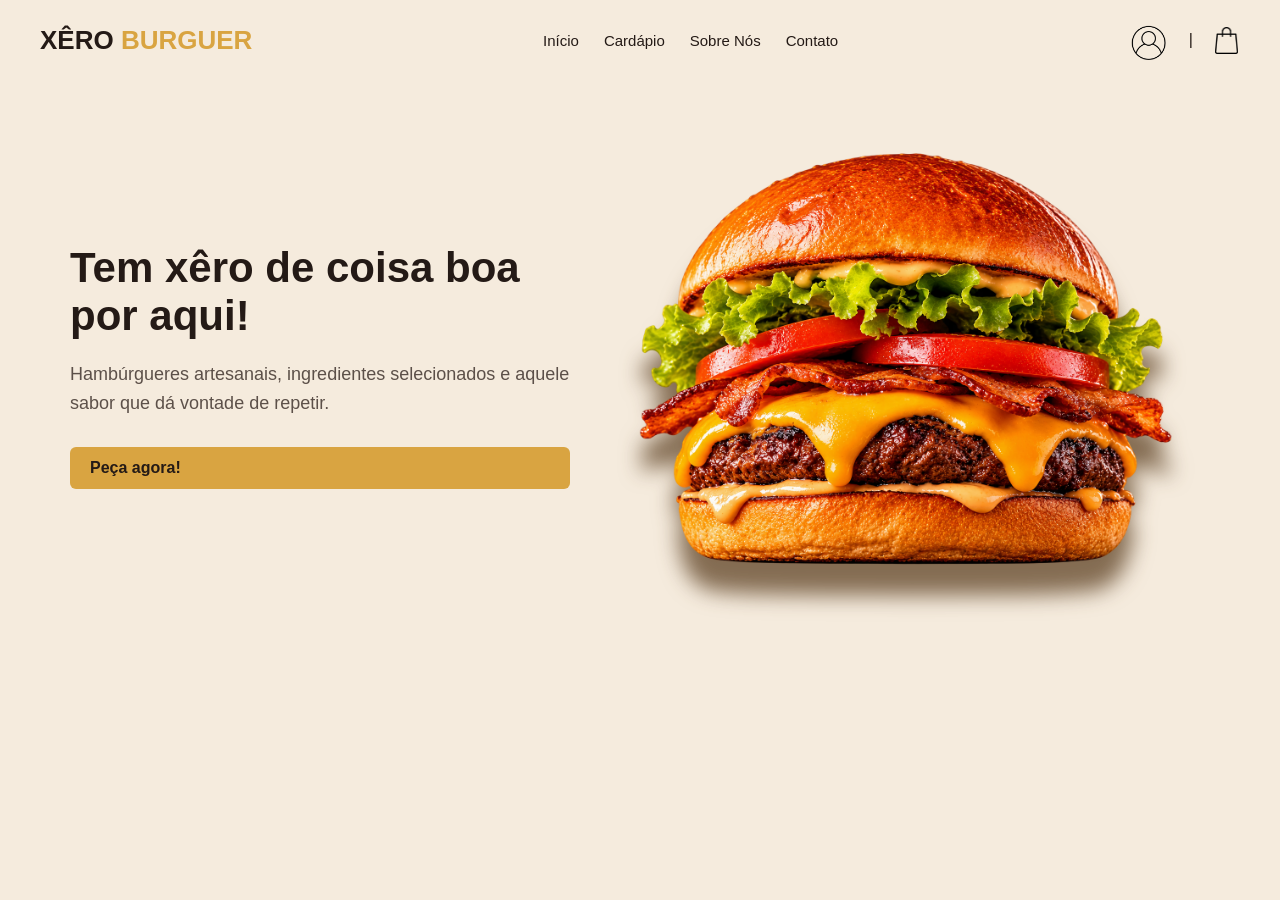
==== indexhtml.html @ c2d9f395 "Adiciona página inicial" ====
<!DOCTYPE html>
<html lang="pt-br">
<head>
    <meta charset="UTF-8">
    <meta name="viewport" content="width=device-width, initial-scale=1.0">
    <title>Página Inicial | Xêro Burguer</title>
    <link rel="stylesheet" href="style.css">

</head>
<body>
    <header class="cabecalho"> 
        <div class="logo">
            <a href="indexhtml.html">
                <h1> XÊRO <span> BURGUER</span></h1> <!--o span serve para quando for mexer no css, permite dar um estilo diferente para o BURGER-->
            </a>
        </div>

        <nav class="navegador">
            <a href="indexhtml.html">Início</a>
            <a href="">Cardápio</a>
            <a href="">Sobre Nós</a>
            <a href="">Contato</a>
        </nav>

        <div class="conta-e-sacola">
            <a href="" id="usuario">
                <img src="img/usuario.png" alt="conta do usuario">
            </a>

            <p>|</p>
            
            <a href="" id="sacola">
                <img src="img/sacola.png" alt="sacola de pedidos ">
            </a>
            
        
        </div>

    
    </header>

    <main>
        <section class="apresentacao">
            
            <div class="texto-apresentacao">
                <h1>Tem xêro de coisa boa por aqui!</h1>
                <p>Hambúrgueres artesanais, ingredientes selecionados
                e aquele sabor que dá vontade de repetir.</p>
            

                <div class="botao-cardapio">
                    <a href="">Peça agora!</a>
                </div>
            </div>

            <div class="img-apresentacao">
                <img src="img/hamburguer-apresentacao.png" alt="imagem ilustrativa de um dos hamburgueres da empresa">
            </div>


        </section>
    </main>
</body>
</html>
---- style.css ----
/* Iniciando com o "css reset" para ter uma base de manipulação previsível, "zerando" configurações padrões de navegadores*/

*{
    margin: 0;
    padding: 0;
    box-sizing: border-box;
}

body{
    background-color: #F5EBDD;
    font-family: arial, sans-serif;
}

.cabecalho{
    background-color: #F5EBDD;
    padding: 20px  40px; /* superior-inferior laterais*/
    display: flex;
    align-items: center;
    justify-content: space-between;
}

.logo a{
    text-decoration: none;
    color: #241A16;
}

.logo h1{
    font-size: 26px;
    font-weight: bold;
}

.logo span{
    color: #D9A441;
}

.navegador{
    display: flex;
    gap: 25px;
}

.navegador a{
    text-decoration: none;
    color: #241A16;
    font-size: 15px;
    transition-duration: 0.6s;
}

.navegador a:hover{
    color: #D9A441;
}

.conta-e-sacola{
    display: flex;
    gap:20px;
    align-items:center;
}

.conta-e-sacola p{
    color:#241A16;
}

.conta-e-sacola a{
    text-decoration: none;
    color: #241A16;
    font-size: 14px;
    transition-duration: 0.6s;
}

.conta-e-sacola a:hover{
    color: #D9A441;
}

#usuario img{
    width: 40px;
    height: 40px;
    display: block;
    object-fit: contain;
    transition-duration: 03.s;
}

#usuario:hover img{
    transform: scale(1.30);
}

#sacola img{
    width: 27px;
    height: 27px;
    display: block;
    object-fit: contain; /*quero que caiba na dimensão q selecionei sem estragar o ícone*/
    transition-duration: 0.3s;
}

#sacola:hover img{
    transform: scale(1.30);
}


.botao-cardapio a{
    display: flex;
    background-color: #D9A441;
    color: #241A16;
    padding: 12px 20px;
    border-radius: 6px;
    text-decoration: none;
    font-weight: bold;
    transition-duration: 0.7s;
}

.botao-cardapio a:hover{
    background-color: #F0BD59;
}


.apresentacao{
    display: flex;
    align-items: center;
    justify-content: space-between;
    padding: 80px 70px 60px 70px; /*sentido horário começando pela parte superior da caixa*/
    gap: 20px;
    background-color: #F5EBDD;
}

.texto-apresentacao{
    max-width: 500px;
    flex: 1;
}

.texto-apresentacao h1{
    font-size: 42px;
    color: #241A16;
    margin-bottom: 20px;
}

.texto-apresentacao p{
    font-size: 18px;
    color: #5C5049;
    margin-bottom: 30px;
    line-height: 1.6;
}

.img-apresentacao{
    flex: 1; /*permite ocupar o restante do espaço da caixa*/
    min-width: 0; /*não terá como encolher menos que isso*/

    justify-content: center;
    align-items: center;
    display: flex;

}

.img-apresentacao img{
    width: 100%;
    max-width: 620px;
    height: auto;
    display: block;

    filter: drop-shadow( 0px 30px 10px rgba(83, 52, 22, 0.7)); /*deslocamento horizontal da sombra; desloc vertical; itensidade de desfoque; rgb(---,%opacidade)*/
    transform: scale(1.05) ; /*aumentou em 5% sem alterar dimensões da img*/
}
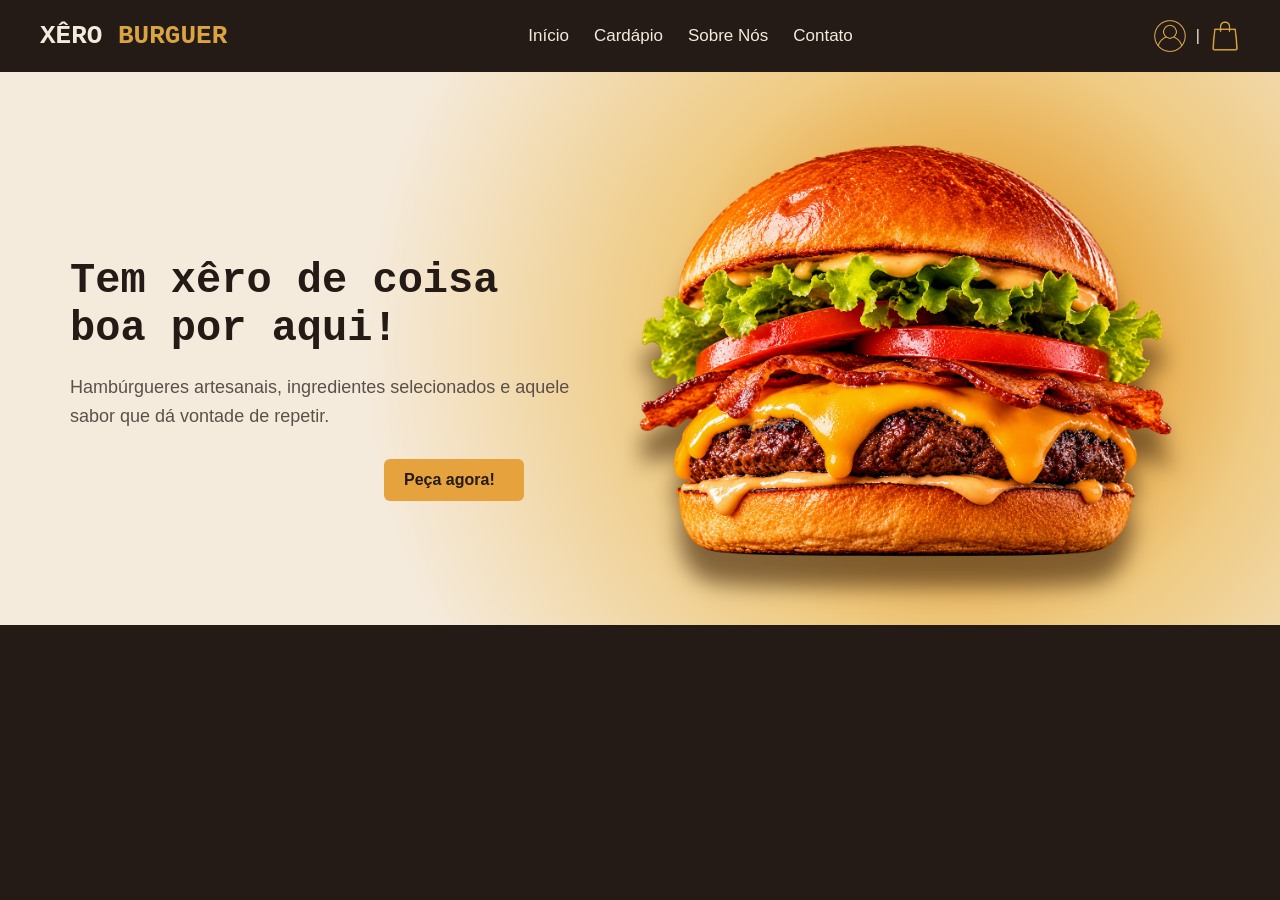
==== commit 973f7b23: "Versão Atualizada da Página Inicial" ====
--- a/indexhtml.html
+++ b/indexhtml.html
@@ -24,13 +24,13 @@
 
         <div class="conta-e-sacola">
             <a href="" id="usuario">
-                <img src="img/usuario.png" alt="conta do usuario">
+                <img src="img/usuarioDourado.png" alt="conta do usuario">
             </a>
 
             <p>|</p>
             
             <a href="" id="sacola">
-                <img src="img/sacola.png" alt="sacola de pedidos ">
+                <img src="img/sacolaDourada.png" alt="sacola de pedidos ">
             </a>
             
         
@@ -46,12 +46,12 @@
                 <h1>Tem xêro de coisa boa por aqui!</h1>
                 <p>Hambúrgueres artesanais, ingredientes selecionados
                 e aquele sabor que dá vontade de repetir.</p>
+            </div>
+
+            <div class="botao-cardapio">
+                <a href="">Peça agora!</a>
+            </div>
             
-
-                <div class="botao-cardapio">
-                    <a href="">Peça agora!</a>
-                </div>
-            </div>
 
             <div class="img-apresentacao">
                 <img src="img/hamburguer-apresentacao.png" alt="imagem ilustrativa de um dos hamburgueres da empresa">
@@ -60,5 +60,6 @@
 
         </section>
     </main>
+
 </body>
 </html>
--- a/style.css
+++ b/style.css
@@ -1,3 +1,11 @@
+@keyframes typing {
+    from{ width: 0;}
+    to{ width: 100%;} 
+}
+
+
+
+
 /* Iniciando com o "css reset" para ter uma base de manipulação previsível, "zerando" configurações padrões de navegadores*/
 
 *{
@@ -7,12 +15,13 @@
 }
 
 body{
-    background-color: #F5EBDD;
-    font-family: arial, sans-serif;
+    font-family: "Trebuchet MS", sans-serif;
+    background-color: #241A16;
 }
 
+/*-- Tudo referente à parte do navegador/cabeçalho--*/
 .cabecalho{
-    background-color: #F5EBDD;
+    background-color: #241A16;
     padding: 20px  40px; /* superior-inferior laterais*/
     display: flex;
     align-items: center;
@@ -21,12 +30,13 @@
 
 .logo a{
     text-decoration: none;
-    color: #241A16;
+    color: #F5EBDD;
 }
 
 .logo h1{
     font-size: 26px;
     font-weight: bold;
+    font-family: 'Courier New', Courier, monospace;
 }
 
 .logo span{
@@ -40,8 +50,8 @@
 
 .navegador a{
     text-decoration: none;
-    color: #241A16;
-    font-size: 15px;
+    color: #F5EBDD;
+    font-size: 17px;
     transition-duration: 0.6s;
 }
 
@@ -51,19 +61,12 @@
 
 .conta-e-sacola{
     display: flex;
-    gap:20px;
+    gap:10px;
     align-items:center;
 }
 
 .conta-e-sacola p{
-    color:#241A16;
-}
-
-.conta-e-sacola a{
-    text-decoration: none;
-    color: #241A16;
-    font-size: 14px;
-    transition-duration: 0.6s;
+    color:#F5EBDD;
 }
 
 .conta-e-sacola a:hover{
@@ -71,11 +74,11 @@
 }
 
 #usuario img{
-    width: 40px;
-    height: 40px;
+    width: 32px;
+    height: 32px;
     display: block;
     object-fit: contain;
-    transition-duration: 03.s;
+    transition-duration: 0.3s;
 }
 
 #usuario:hover img{
@@ -83,8 +86,8 @@
 }
 
 #sacola img{
-    width: 27px;
-    height: 27px;
+    width: 30px;
+    height: 30px;
     display: block;
     object-fit: contain; /*quero que caiba na dimensão q selecionei sem estragar o ícone*/
     transition-duration: 0.3s;
@@ -94,41 +97,62 @@
     transform: scale(1.30);
 }
 
+/*---Minha main dentro do body---*/
+.botao-cardapio{  
+    width: 140px;
+    position: absolute;
+    top: 70%;
+    left: 30%;
+    
+}
+
 
 .botao-cardapio a{
     display: flex;
-    background-color: #D9A441;
+    background-color:#E6A23C;
     color: #241A16;
     padding: 12px 20px;
     border-radius: 6px;
+
     text-decoration: none;
     font-weight: bold;
     transition-duration: 0.7s;
 }
 
 .botao-cardapio a:hover{
-    background-color: #F0BD59;
+    background-color: #B85C38;
+    color:#F5EBDD;
+    transform: scale(1.50);
 }
 
 
 .apresentacao{
+    position: relative; /*ele será minha referência para alterar o local do botão*/
     display: flex;
     align-items: center;
     justify-content: space-between;
     padding: 80px 70px 60px 70px; /*sentido horário começando pela parte superior da caixa*/
     gap: 20px;
-    background-color: #F5EBDD;
+
+    background: radial-gradient( circle at 75% 50%,#E6A23C 15%,#EFCB83 30%,#F5EBDD 60%);
+    /*(formato, at=posição central do gradiente horizontal% vertical%, cores onde_começa%)*/
+ 
 }
 
 .texto-apresentacao{
     max-width: 500px;
-    flex: 1;
+    flex: 1; /*permite ocupar o restante do espaço da caixa*/
 }
 
 .texto-apresentacao h1{
     font-size: 42px;
-    color: #241A16;
+    color:#241A16;
     margin-bottom: 20px;
+    font-family: 'Courier New', Courier, monospace;
+
+    animation: typing 3s steps(30, end) 1s forwards;
+    overflow: hidden;
+   
 }
 
 .texto-apresentacao p{
@@ -140,7 +164,7 @@
 
 .img-apresentacao{
     flex: 1; /*permite ocupar o restante do espaço da caixa*/
-    min-width: 0; /*não terá como encolher menos que isso*/
+     /*não terá como encolher menos que isso*/
 
     justify-content: center;
     align-items: center;
@@ -156,4 +180,5 @@
 
     filter: drop-shadow( 0px 30px 10px rgba(83, 52, 22, 0.7)); /*deslocamento horizontal da sombra; desloc vertical; itensidade de desfoque; rgb(---,%opacidade)*/
     transform: scale(1.05) ; /*aumentou em 5% sem alterar dimensões da img*/
-}+}
+
